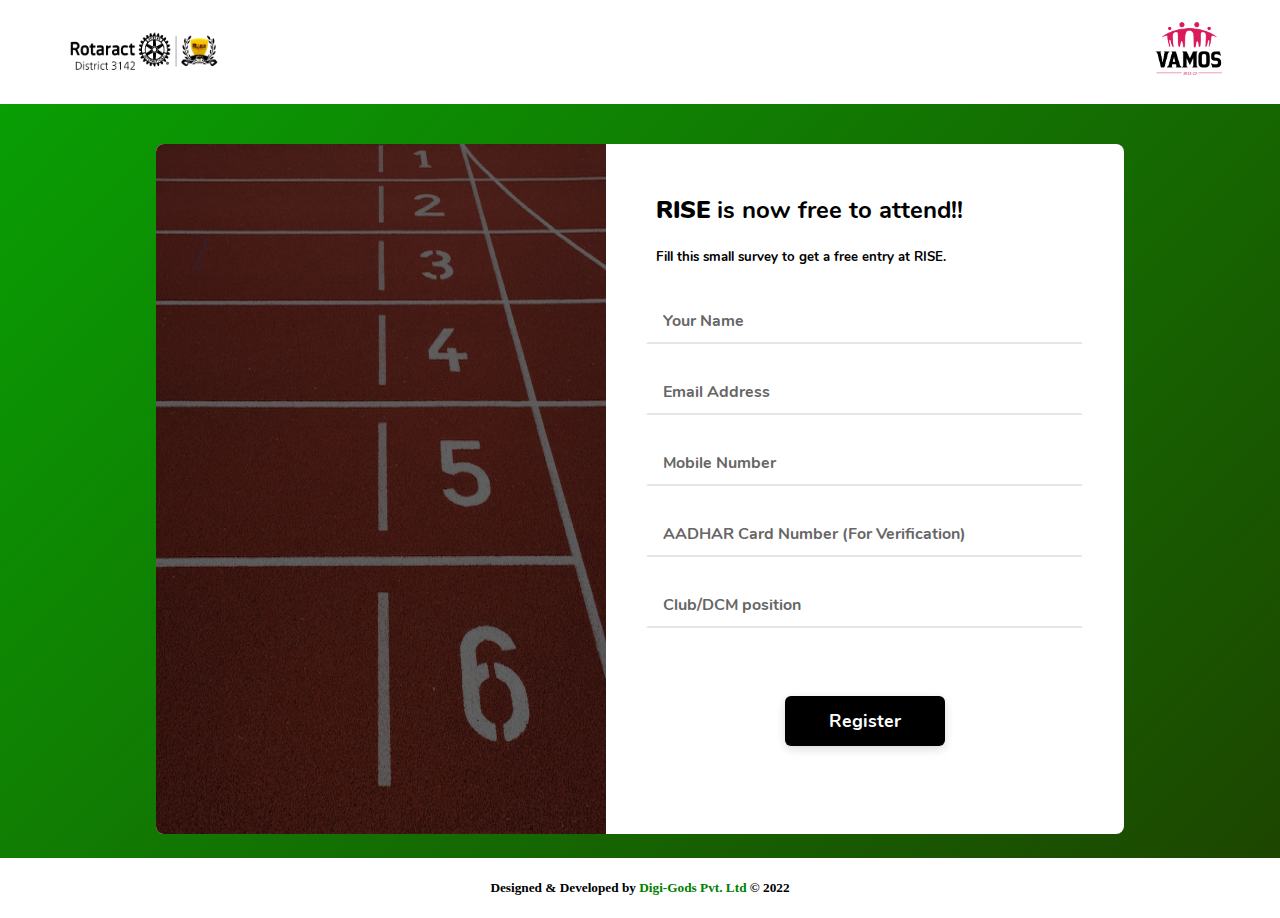
==== index.html @ 96151f58 "code optimisation :hammer:" ====
<!DOCTYPE html>
<html>
  <head>
    <meta charset="utf-8" />
    <title>RISE Registration</title>
    <!-- Mobile Specific Metas -->
    <meta
      name="viewport"
      content="width=device-width, initial-scale=1, maximum-scale=1"
    />
    <!-- Font-->
    <link rel="stylesheet" type="text/css" href="css/nunito-font.css" />
    <!-- Main Style Css -->
    <link rel="stylesheet" href="css/style.css" />
  </head>
  <body class="form-v6">
    <div>
      <a href="index.html">
        <img
          src="images/rise.png"
          style="height: 100px; width: 200px; margin-left: 40px"
        />
      </a>

      <img src="images/Vamos Logo Black.png" style="height: 100px; float:right;
      margin-right: 40px;"
    </div>
    <div class="page-content">
      <div class="form-v6-content">
        <div class="form-left">
          <img
            src="images/11.jpg"
            alt="form"
            style="height: 690px; width: 450px"
          />
        </div>
        <form class="form-detail" action="kata.html">
          <!-- <img src="images/rise.png" style="height: 120px" />-->

          <h2 style="margin-left: 10px"><b>RISE</b> is now free to attend!!</h2>
          <h5 style="margin-left: 10px; margin-bottom: 42px">
            Fill this small survey to get a free entry at RISE.
          </h5>
          <div class="form-row">
            <input
              type="text"
              name="full-name"
              id="full-name"
              class="input-text"
              placeholder="Your Name"
              required
            />
          </div>
          <div class="form-row">
            <input
              type="text"
              name="your-email"
              id="your-email"
              class="input-text"
              placeholder="Email Address"
              required
              pattern="[^@]+@[^@]+.[a-zA-Z]{2,6}"
            />
          </div>
          <div class="form-row">
            <input
              type="number"
              name="Mobile Number"
              id="number"
              class="input-text"
              placeholder="Mobile Number"
              required
            />
          </div>
          <div class="form-row">
            <input
              type="number"
              name="AADHAR Card Number"
              id="number"
              class="input-text"
              placeholder="AADHAR Card Number (For Verification)"
              required
            />
          </div>
          <div class="form-row">
            <input
              type="text"
              name="Club"
              id="full-name"
              class="input-text"
              placeholder="Club/DCM position"
              required
            />
          </div>
          <br />
          <div class="form-row-last">
            <input
              type="submit"
              name="register"
              class="register"
              value="Register"
            />
          </div>
        </form>
      </div>
    </div>
    <footer>
      <div>
        <center>
          <h5>
            Designed & Developed by
            <b
              ><a
                href="https://www.instagram.com/digigods_3142/"
                target="_blank"
                style="color: green; font-weight: 800; text-decoration: none"
                ><b>Digi-Gods Pvt. Ltd</b></a
              ></b
            >
            © 2022
          </h5>
        </center>
      </div>
    </footer>
  </body>
</html>
---- css/nunito-font.css ----
@font-face {
    font-family: 'Nunito';
    src: url('../fonts/Nunito/Nunito-LightItalic.ttf') format('truetype');
    font-weight: 300;
    font-style: italic;
}

@font-face {
    font-family: 'Nunito';
    src: url('../fonts/Nunito/Nunito-BoldItalic.ttf') format('truetype');
    font-weight: bold;
    font-style: italic;
}

@font-face {
    font-family: 'Nunito';
    src: url('../fonts/Nunito/Nunito-ExtraLightItalic.ttf') format('truetype');
    font-weight: 200;
    font-style: italic;
}

@font-face {
    font-family: 'Nunito';
    src: url('../fonts/Nunito/Nunito-BlackItalic.ttf') format('truetype');
    font-weight: 900;
    font-style: italic;
}

@font-face {
    font-family: 'Nunito';
    src: url('../fonts/Nunito/Nunito-SemiBold.ttf') format('truetype');
    font-weight: 600;
    font-style: normal;
}

@font-face {
    font-family: 'Nunito';
    src: url('../fonts/Nunito/Nunito-Italic.ttf') format('truetype');
    font-weight: normal;
    font-style: italic;
}

@font-face {
    font-family: 'Nunito';
    src: url('../fonts/Nunito/Nunito-Black.ttf') format('truetype');
    font-weight: 900;
    font-style: normal;
}

@font-face {
    font-family: 'Nunito';
    src: url('../fonts/Nunito/Nunito-SemiBoldItalic.ttf') format('truetype');
    font-weight: 600;
    font-style: italic;
}

@font-face {
    font-family: 'Nunito';
    src: url('../fonts/Nunito/Nunito-Light.ttf') format('truetype');
    font-weight: 300;
    font-style: normal;
}

@font-face {
    font-family: 'Nunito';
    src: url('../fonts/Nunito/Nunito-ExtraLight.ttf') format('truetype');
    font-weight: 200;
    font-style: normal;
}

@font-face {
    font-family: 'Nunito';
    src: url('../fonts/Nunito/Nunito-Bold.ttf') format('truetype');
    font-weight: bold;
    font-style: normal;
}

@font-face {
    font-family: 'Nunito';
    src: url('../fonts/Nunito/Nunito-ExtraBoldItalic.ttf') format('truetype');
    font-weight: 800;
    font-style: italic;
}

@font-face {
    font-family: 'Nunito';
    src: url('../fonts/Nunito/Nunito-ExtraBold.ttf') format('truetype');
    font-weight: 800;
    font-style: normal;
}

@font-face {
    font-family: 'Nunito';
    src: url('../fonts/Nunito/Nunito-Regular.ttf') format('truetype');
    font-weight: normal;
    font-style: normal;
}
---- css/style.css ----
body {
  margin: 0;
}
.page-content {
  width: 100%;
  margin: 0 auto;
  background-image: -moz-linear-gradient(
    136deg,
    rgb(29, 70, 0) 0%,
    rgb(9, 158, 4) 100%
  );
  background-image: -webkit-linear-gradient(
    136deg,
    rgb(29, 70, 0) 0%,
    rgb(9, 158, 4) 100%
  );
  background-image: -ms-linear-gradient(
    136deg,
    rgb(29, 70, 0) 0%,
    rgb(9, 158, 4) 100%
  );
  display: flex;
  display: -webkit-flex;
  justify-content: center;
  -o-justify-content: center;
  -ms-justify-content: center;
  -moz-justify-content: center;
  -webkit-justify-content: center;
  align-items: center;
  -o-align-items: center;
  -ms-align-items: center;
  -moz-align-items: center;
  -webkit-align-items: center;
}
.page-content1 {
  width: 100%;
  height: 100%;

  background-image: -moz-linear-gradient(
    136deg,
    rgb(70, 0, 12) 0%,
    rgb(224, 28, 41) 100%
  );
  background-image: -webkit-linear-gradient(
    136deg,
    rgb(70, 0, 12) 0%,
    rgb(224, 28, 41) 100%
  );
  background-image: -ms-linear-gradient(
    136deg,
    rgb(70, 0, 12) 0%,
    rgb(224, 28, 41) 100%
  );
  display: flex;
  display: -webkit-flex;
  justify-content: center;
  -o-justify-content: center;
  -ms-justify-content: center;
  -moz-justify-content: center;
  -webkit-justify-content: center;
  align-items: center;
  -o-align-items: center;
  -ms-align-items: center;
  -moz-align-items: center;
  -webkit-align-items: center;
}
.form-v6-content {
  background: #fff;
  width: 968px;
  border-radius: 8px;
  -o-border-radius: 8px;
  -ms-border-radius: 8px;
  -moz-border-radius: 8px;
  -webkit-border-radius: 8px;
  margin: 40px 0;
  font-family: "Nunito", sans-serif;
  color: #fff;
  font-weight: 700;
  position: relative;
  display: flex;
  display: -webkit-flex;
}
.form-v6-content .form-left {
  margin-bottom: -6px;
}
.form-v6-content .form-left img {
  border-top-left-radius: 8px;
  border-bottom-left-radius: 8px;
}
.form-v6-content .form-detail {
  padding: 30px 40px;
  position: relative;
  width: 100%;
}
.form-v6-content {
  color: #000;
  text-align: left;
  position: relative;
  padding: 0px 0 0;
  margin-bottom: 24px;
}
.form-v6-content .form-row {
  width: 100%;
}
.form-v6-content .form-detail .form-row-last {
  text-align: center;
}
.form-v6-content .form-detail .input-text {
  margin-bottom: 35px;
}
.form-v6-content .form-detail input {
  width: 92%;
  padding: 0px 15px 10px 15px;
  border: 2px solid transparent;
  border-bottom: 2px solid #e5e5e5;
  appearance: unset;
  -moz-appearance: unset;
  -webkit-appearance: unset;
  -o-appearance: unset;
  -ms-appearance: unset;
  outline: none;
  -moz-outline: none;
  -webkit-outline: none;
  -o-outline: none;
  -ms-outline: none;
  font-family: "Nunito", sans-serif;
  font-size: 16px;
  font-weight: 700;
  color: #333;
}
.form-v6-content .form-detail .form-row input:focus {
  border-bottom: 2px solid #000;
}
.form-v6-content .form-detail .register {
  background: #000;
  border-radius: 6px;
  -o-border-radius: 6px;
  -ms-border-radius: 6px;
  -moz-border-radius: 6px;
  -webkit-border-radius: 6px;
  width: 160px;
  box-shadow: 0px 3px 10px 0px rgba(0, 0, 0, 0.15);
  -o-box-shadow: 0px 3px 10px 0px rgba(0, 0, 0, 0.15);
  -ms-box-shadow: 0px 3px 10px 0px rgba(0, 0, 0, 0.15);
  -moz-box-shadow: 0px 3px 10px 0px rgba(0, 0, 0, 0.15);
  -webkit-box-shadow: 0px 3px 10px 0px rgba(0, 0, 0, 0.15);
  border: none;
  margin: 11px 0 50px 0px;
  cursor: pointer;
  font-family: "Nunito", sans-serif;
  color: #fff;
  font-weight: 700;
  font-size: 18px;
}
.form-v6-content .form-detail .register:hover {
  background: #e37b27;
}
.form-v6-content .form-detail .form-row-last input {
  padding: 13px;
}
input::-webkit-input-placeholder {
  /* Chrome/Opera/Safari */
  color: #666;
  font-size: 16px;
}
input::-moz-placeholder {
  /* Firefox 19+ */
  color: #666;
  font-size: 16px;
}
input:-ms-input-placeholder {
  /* IE 10+ */
  color: #666;
  font-size: 16px;
}
input:-moz-placeholder {
  /* Firefox 18- */
  color: #666;
  font-size: 16px;
}

/* Responsive */
@media screen and (max-width: 991px) {
  .form-v6-content {
    margin: 180px 20px;
    flex-direction: column;
    -o-flex-direction: column;
    -ms-flex-direction: column;
    -moz-flex-direction: column;
    -webkit-flex-direction: column;
  }
  .form-v6-content .form-left {
    width: 100%;
  }
  .form-v6-content .form-left img {
    width: 100%;
    border-bottom-left-radius: 0px;
    border-top-right-radius: 8px;
  }
  .form-v6-content .form-detail {
    padding: 30px 20px 30px 20px;
    width: auto;
  }
  .form-v6-content .form-detail .form-row input {
    width: 96%;
  }
  .form-v6-content .form-detail .register {
    margin-bottom: 80px;
  }
}
@media screen and (max-width: 767px) {
  .form-v6-content .form-detail .form-row input {
    width: 94%;
  }
}

@media screen and (max-width: 575px) {
  .form-v6-content .form-detail .form-row input {
    width: 89%;
  }
}
.copyright {
  padding-top: 10px;
  padding-bottom: 10px;
  text-align: center;
  font-size: 15px;
  font-weight: 500;
  background-color: white;
  color: #000;
  margin-bottom: 0;
}
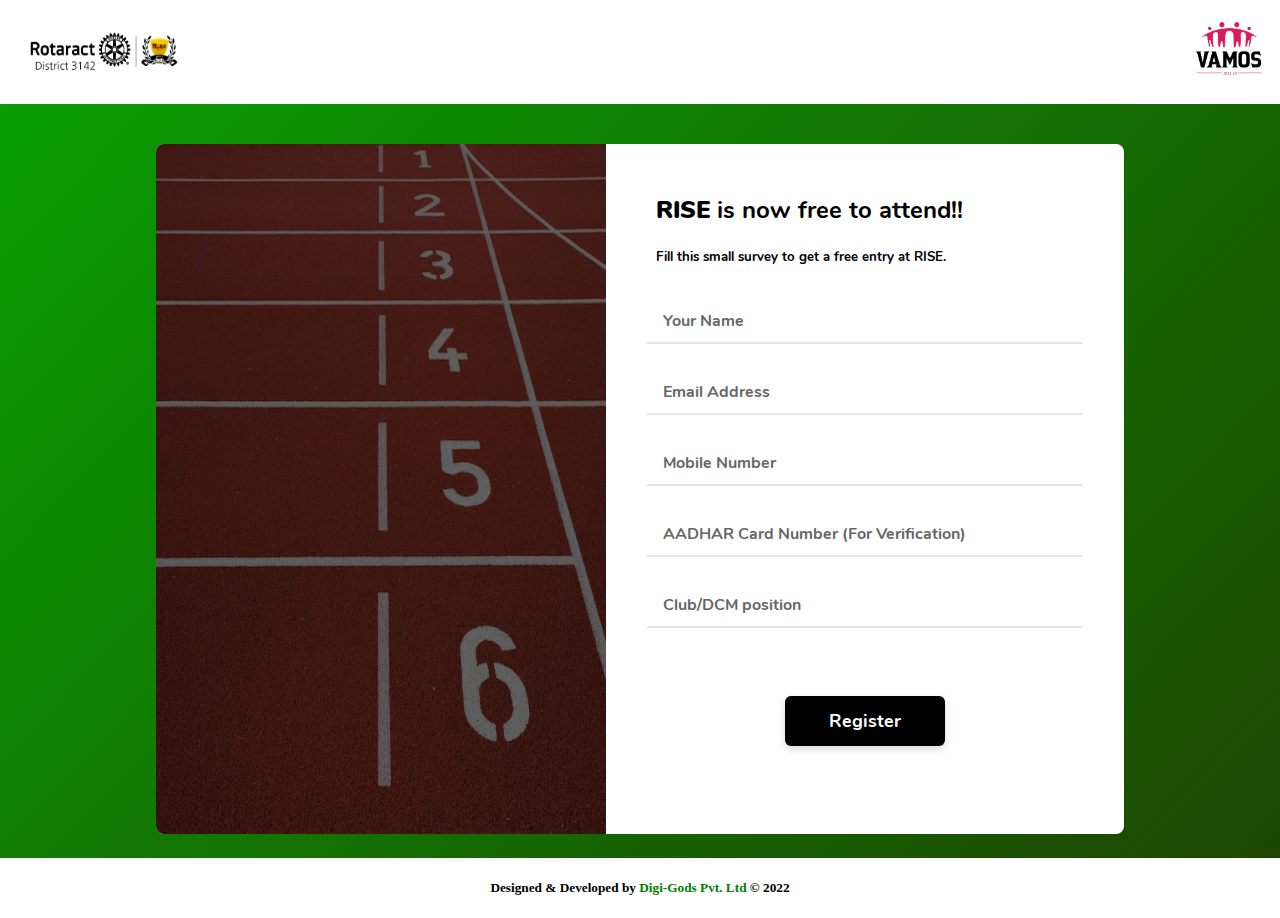
==== commit a6dd240a: "responsiveness :hammer:" ====
--- a/index.html
+++ b/index.html
@@ -16,14 +16,10 @@
   <body class="form-v6">
     <div>
       <a href="index.html">
-        <img
-          src="images/rise.png"
-          style="height: 100px; width: 200px; margin-left: 40px"
-        />
+        <img src="images/rise.png" style="height: 100px; width: 200px" />
       </a>
 
-      <img src="images/Vamos Logo Black.png" style="height: 100px; float:right;
-      margin-right: 40px;"
+      <img src="images/Vamos Logo Black.png" style="height: 100px; float:right;"
     </div>
     <div class="page-content">
       <div class="form-v6-content">
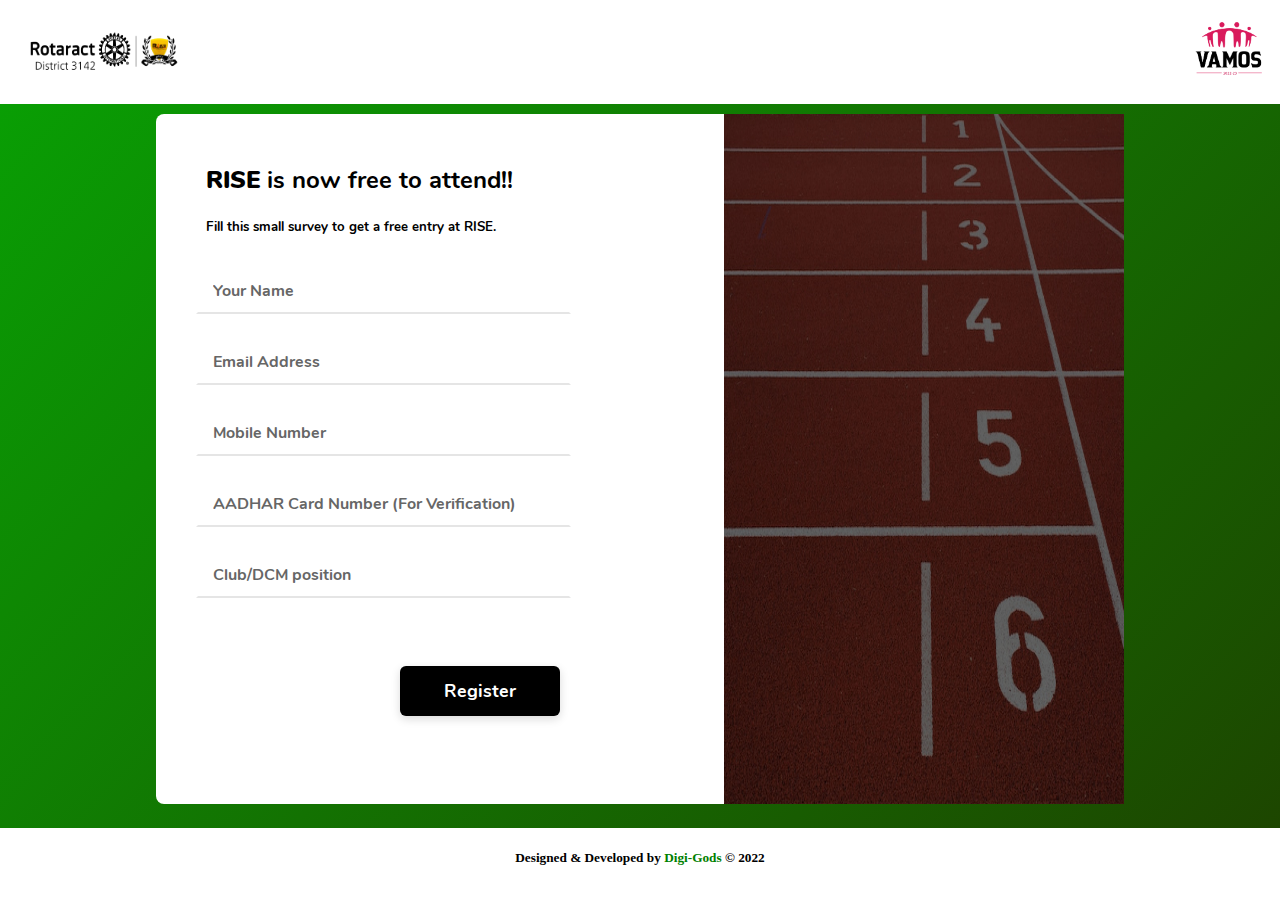
==== commit 78045140: "responsiveness :hammer:" ====
--- a/index.html
+++ b/index.html
@@ -23,81 +23,85 @@
     </div>
     <div class="page-content">
       <div class="form-v6-content">
-        <div class="form-left">
-          <img
-            src="images/11.jpg"
-            alt="form"
-            style="height: 690px; width: 450px"
-          />
+        <div class="form-left" style="width: 100%">
+          <form class="form-detail" action="kata.html">
+            <!-- <img src="images/rise.png" style="height: 120px" />-->
+
+            <h2 style="margin-left: 10px">
+              <b>RISE</b> is now free to attend!!
+            </h2>
+            <h5 style="margin-left: 10px; margin-bottom: 42px">
+              Fill this small survey to get a free entry at RISE.
+            </h5>
+            <div class="form-row">
+              <input
+                type="text"
+                name="full-name"
+                id="full-name"
+                class="input-text"
+                placeholder="Your Name"
+                required
+              />
+            </div>
+            <div class="form-row">
+              <input
+                type="text"
+                name="your-email"
+                id="your-email"
+                class="input-text"
+                placeholder="Email Address"
+                required
+                pattern="[a-z0-9._%+-]+@[a-z0-9.-]+\[a-z]{2,}$"
+              />
+            </div>
+            <div class="form-row">
+              <input
+                type="tel"
+                name="Mobile Number"
+                id="number"
+                class="input-text"
+                placeholder="Mobile Number"
+                required
+                pattern="[789][0-9]{9}"
+              />
+            </div>
+            <div class="form-row">
+              <input
+                type="tel"
+                name="AADHAR Card Number"
+                id="aadhar"
+                class="input-text"
+                placeholder="AADHAR Card Number (For Verification)"
+                pattern=".{12,12}"
+                required
+              />
+            </div>
+            <div class="form-row">
+              <input
+                type="text"
+                name="Club"
+                id="full-name"
+                class="input-text"
+                placeholder="Club/DCM position"
+                required
+              />
+            </div>
+            <br />
+            <div class="form-row-last">
+              <input
+                type="submit"
+                name="register"
+                class="register"
+                value="Register"
+              />
+            </div>
+          </form>
         </div>
-        <form class="form-detail" action="kata.html">
-          <!-- <img src="images/rise.png" style="height: 120px" />-->
-
-          <h2 style="margin-left: 10px"><b>RISE</b> is now free to attend!!</h2>
-          <h5 style="margin-left: 10px; margin-bottom: 42px">
-            Fill this small survey to get a free entry at RISE.
-          </h5>
-          <div class="form-row">
-            <input
-              type="text"
-              name="full-name"
-              id="full-name"
-              class="input-text"
-              placeholder="Your Name"
-              required
-            />
-          </div>
-          <div class="form-row">
-            <input
-              type="text"
-              name="your-email"
-              id="your-email"
-              class="input-text"
-              placeholder="Email Address"
-              required
-              pattern="[^@]+@[^@]+.[a-zA-Z]{2,6}"
-            />
-          </div>
-          <div class="form-row">
-            <input
-              type="number"
-              name="Mobile Number"
-              id="number"
-              class="input-text"
-              placeholder="Mobile Number"
-              required
-            />
-          </div>
-          <div class="form-row">
-            <input
-              type="number"
-              name="AADHAR Card Number"
-              id="number"
-              class="input-text"
-              placeholder="AADHAR Card Number (For Verification)"
-              required
-            />
-          </div>
-          <div class="form-row">
-            <input
-              type="text"
-              name="Club"
-              id="full-name"
-              class="input-text"
-              placeholder="Club/DCM position"
-              required
-            />
-          </div>
-          <br />
-          <div class="form-row-last">
-            <input
-              type="submit"
-              name="register"
-              class="register"
-              value="Register"
-            />
-          </div>
-        </form>
+        <img
+          src="images/11.jpg"
+          alt="form"
+          style="height: 690px; width: 400px"
+        />
       </div>
     </div>
     <footer>
@@ -110,7 +114,7 @@
                 href="https://www.instagram.com/digigods_3142/"
                 target="_blank"
                 style="color: green; font-weight: 800; text-decoration: none"
-                ><b>Digi-Gods Pvt. Ltd</b></a
+                ><b>Digi-Gods</b></a
               ></b
             >
             © 2022
--- a/css/style.css
+++ b/css/style.css
@@ -72,7 +72,7 @@
   -ms-border-radius: 8px;
   -moz-border-radius: 8px;
   -webkit-border-radius: 8px;
-  margin: 40px 0;
+  margin: 10px 0;
   font-family: "Nunito", sans-serif;
   color: #fff;
   font-weight: 700;
@@ -109,7 +109,7 @@
   margin-bottom: 35px;
 }
 .form-v6-content .form-detail input {
-  width: 92%;
+  width: 60%;
   padding: 0px 15px 10px 15px;
   border: 2px solid transparent;
   border-bottom: 2px solid #e5e5e5;
